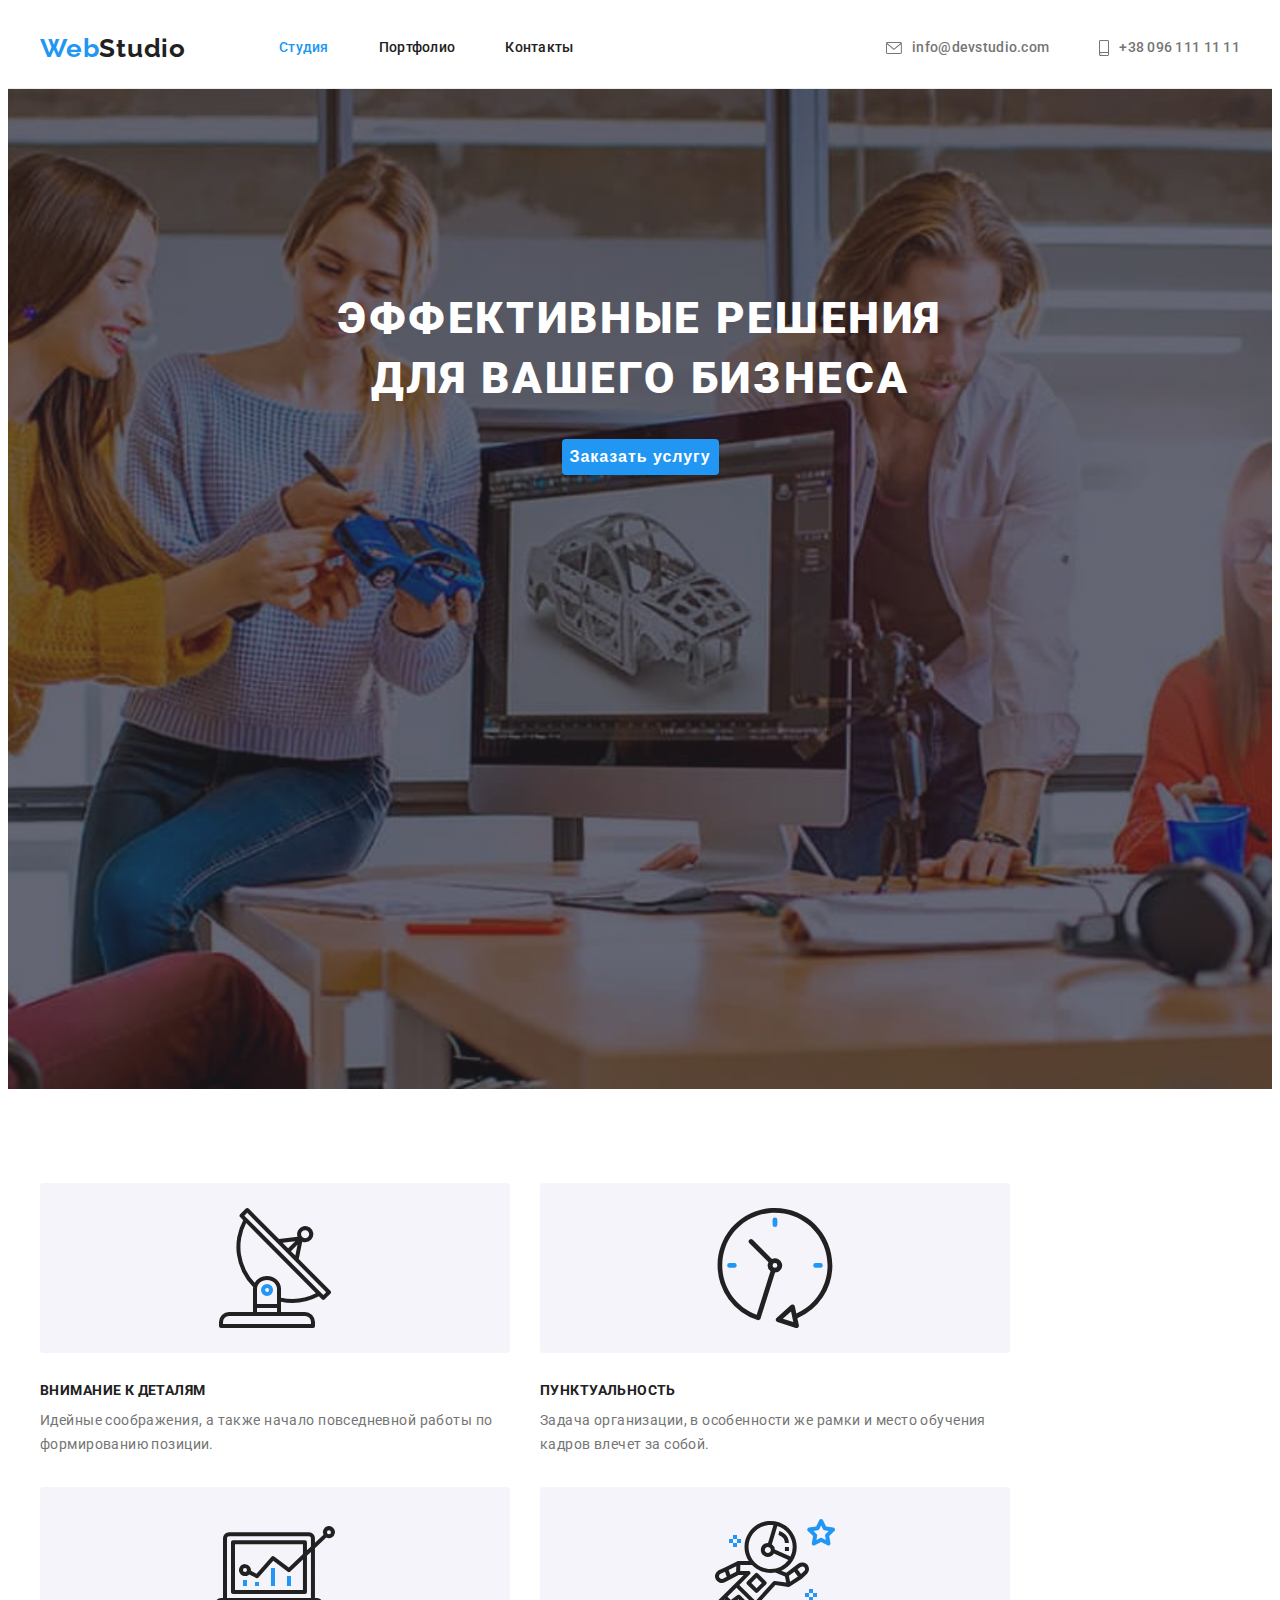
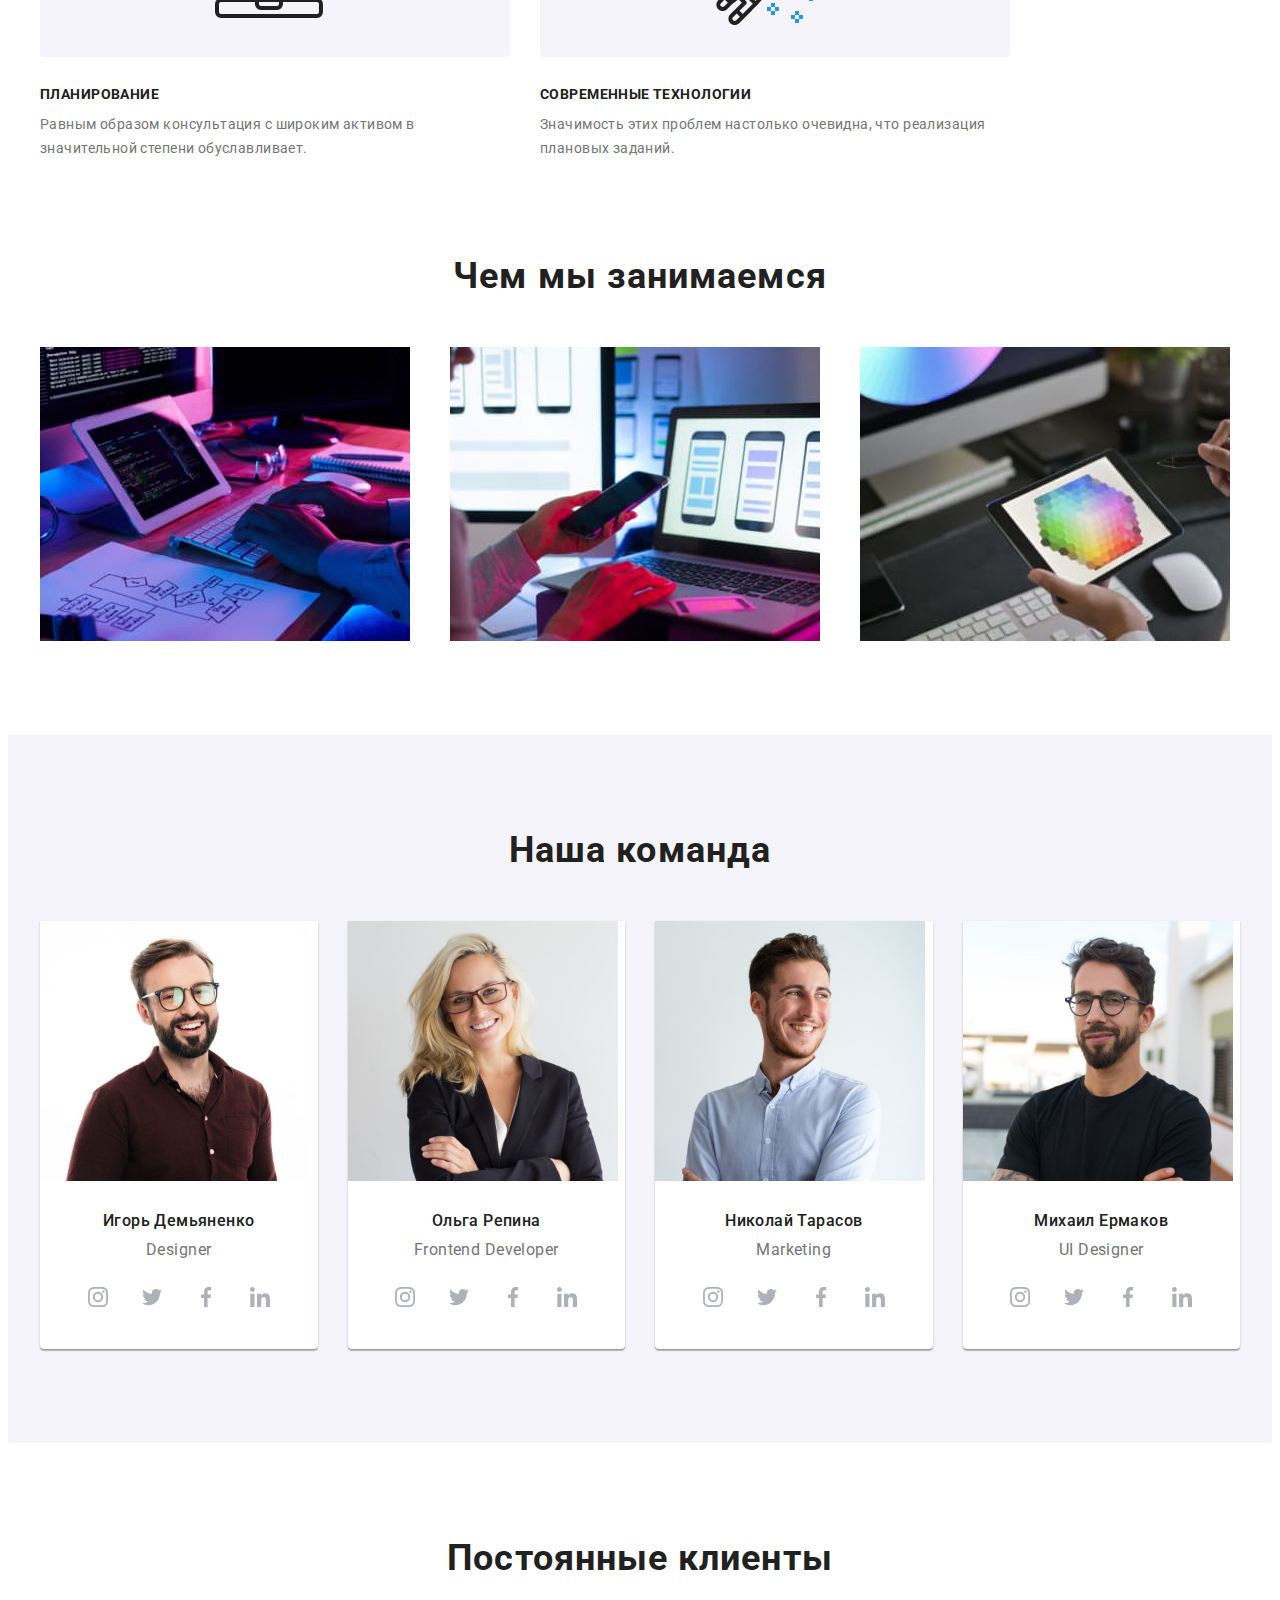
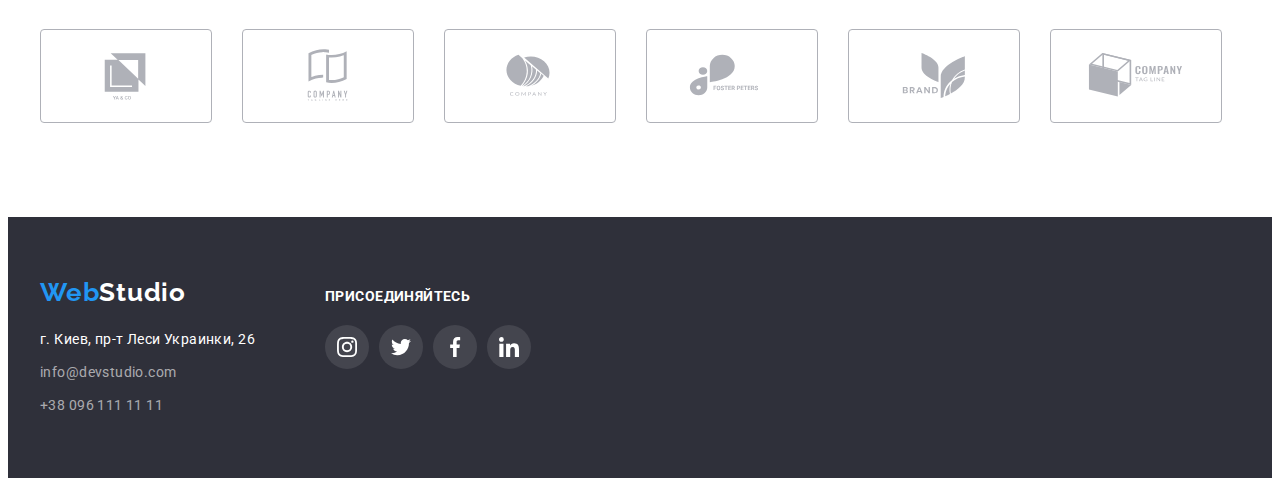
==== index.html @ 7e96d73e "hw-04" ====
<!DOCTYPE html>
<html lang="ru">
  <head>
    <meta charset="UTF-8" />
    <meta http-equiv="X-UA-Compatible" content="IE=edge" />
    <meta name="viewport" content="width=device-width, initial-scale=1.0" />
    <title>WebStudio</title>
    <link
      rel="stylesheet"
      href="https://cdnjs.cloudflare.com/ajax/libs/modern-normalize/1.0.0/modern-normalize.min.css"
      integrity="sha512-ISS7cAi1PEhQ8jnbJpJZMd29NlhNj4AWYyLOSp2CE/CsHxTCu+r+t0D2yoJudVrd0/8fTVPUVDzY5Tvli75u/g=="
      crossorigin="anonymous"
    />
    <link rel="preconnect" href="https://fonts.gstatic.com" />
    <link
      href="https://fonts.googleapis.com/css2?family=Raleway:wght@700&family=Roboto:wght@400;500;700;900&display=swap"
      rel="stylesheet"
    />
    <link rel="stylesheet" href="./css/styles.css" />
  </head>
  <body>
    <!-- Шапка -->
    <header>
      <div class="container nav-container">
        <nav class="nav-section">
          <a class="link logo" href="./index.html"><span class="piece-logo">Web</span>Studio</a>

          <ul class="list site-nav">
            <li class="item"><a class="link active-link" href="./index.html">Студия</a></li>
            <li class="item"><a class="link" href="./portfolio.html">Портфолио</a></li>
            <li class="item"><a class="link" href="">Контакты</a></li>
          </ul>
        </nav>

        <ul class="list contacts">
          <li class="item">
            <a class="link address-link" href="mailto:info@devstudio.com">
              <svg class="envelope-icon" width="16" height="12">
                <use href="./images/icons.svg#icon-envelope"></use>
              </svg>
              info@devstudio.com
            </a>
          </li>
          <li class="item">
            <a class="link address-link" href="tel:+380961111111">
              <svg class="phone-icon" width="10" height="16">
                <use href="./images/icons.svg#icon-smartphone"></use>
              </svg>
              +38 096 111 11 11
            </a>
          </li>
        </ul>
      </div>
    </header>

    <main>
      <!-- Герой -->
      <section class="section hero-section">
        <div class="hero-container">
          <h1 class="hero-title">Эффективные решения для вашего бизнеса</h1>
          <button class="button" type="button">Заказать услугу</button>
        </div>
      </section>

      <!-- Особенности -->
      <section class="section features-section">
        <div class="container">
          <!-- Скрытый заголовок секции-->
          <h2 class="visually-hidden">Особенности</h2>
          <ul class="list features-list">
            <li class="item features-item">
              <div class="features-icon">
                <svg class="icon" width="70" height="70">
                  <use href="./images/icons.svg#icon-antenna"></use>
                </svg>
              </div>
              <h3 class="features-title">Внимание к деталям</h3>
              <p class="features-text">
                Идейные соображения, а также начало повседневной работы по формированию позиции.
              </p>
            </li>
            <li class="item features-item">
              <div class="features-icon">
                <svg class="icon" width="70" height="70">
                  <use href="./images/icons.svg#icon-clock"></use>
                </svg>
              </div>
              <h3 class="features-title">Пунктуальность</h3>
              <p class="features-text">
                Задача организации, в особенности же рамки и место обучения кадров влечет за собой.
              </p>
            </li>
            <li class="item features-item">
              <div class="features-icon">
                <svg class="icon" width="70" height="70">
                  <use href="./images/icons.svg#icon-diagram"></use>
                </svg>
              </div>
              <h3 class="features-title">Планирование</h3>
              <p class="features-text">
                Равным образом консультация с широким активом в значительной степени обуславливает.
              </p>
            </li>
            <li class="item features-item">
              <div class="features-icon">
                <svg class="icon" width="70" height="70">
                  <use href="./images/icons.svg#icon-astronaut"></use>
                </svg>
              </div>
              <h3 class="features-title">Современные технологии</h3>
              <p class="features-text">Значимость этих проблем настолько очевидна, что реализация плановых заданий.</p>
            </li>
          </ul>
        </div>
      </section>
      <!-- Чем мы занимаемся -->
      <section class="section specialty-section">
        <div class="container specialty-container">
          <h2 class="section-title specialty-title">Чем мы занимаемся</h2>
          <ul class="list specialty-list">
            <li class="item specialty-item">
              <img src="./images/box1.jpg" alt="Программирование" width="370" />
            </li>
            <li class="item specialty-item">
              <img src="./images/box2.jpg" alt="Адаптивная вёрстка" width="370" />
            </li>
            <li class="item specialty-item">
              <img src="./images/box3.jpg" alt="Дизайн" width="370" />
            </li>
          </ul>
        </div>
      </section>
      <!-- Команда -->
      <section class="section team-section">
        <div class="container team-container">
          <h2 class="section-title team-title">Наша команда</h2>
          <ul class="list team-list">
            <li class="item staff-card">
              <img src="./images/igor-demyanenko.jpg" alt="Игорь Демьяненко" width="270" />
              <div class="staff-description">
                <h3 class="staff-name">Игорь Демьяненко</h3>
                <p class="staff-proffesion">Designer</p>
                <ul class="list social-icons">
                  <li class="item social-icons-item">
                    <a
                      href="https://www.instagram.com"
                      class="social-icons-link"
                      target="_blank"
                      rel="noopener noreferrer"
                    >
                      <svg class="social-icons-svg" width="20" height="20">
                        <use href="./images/icons.svg#icon-instagram"></use>
                      </svg>
                    </a>
                  </li>
                  <li class="item social-icons-item">
                    <a href="https://twitter.com" class="social-icons-link" target="_blank" rel="noopener noreferrer">
                      <svg class="social-icons-svg" width="106" height="20">
                        <use href="./images/icons.svg#icon-twitter"></use>
                      </svg>
                    </a>
                  </li>
                  <li class="item social-icons-item">
                    <a
                      href="https://www.facebook.com"
                      class="social-icons-link"
                      target="_blank"
                      rel="noopener noreferrer"
                    >
                      <svg class="social-icons-svg" width="20" height="20">
                        <use href="./images/icons.svg#icon-facebook"></use>
                      </svg>
                    </a>
                  </li>
                  <li class="item social-icons-item">
                    <a
                      href="https://www.linkedin.com"
                      class="social-icons-link"
                      target="_blank"
                      rel="noopener noreferrer"
                    >
                      <svg class="social-icons-svg" width="20" height="20">
                        <use href="./images/icons.svg#icon-linkedin"></use>
                      </svg>
                    </a>
                  </li>
                </ul>
              </div>
            </li>
            <li class="item staff-card">
              <img src="./images/olga-repina.jpg" alt="Ольга Репина" width="270" />
              <div class="staff-description">
                <h3 class="staff-name">Ольга Репина</h3>
                <p class="staff-proffesion">Frontend Developer</p>
                <ul class="list social-icons">
                  <li class="item social-icons-item">
                    <a
                      href="https://www.instagram.com"
                      class="social-icons-link"
                      target="_blank"
                      rel="noopener noreferrer"
                    >
                      <svg class="social-icons-svg" width="20" height="20">
                        <use href="./images/icons.svg#icon-instagram"></use>
                      </svg>
                    </a>
                  </li>
                  <li class="item social-icons-item">
                    <a href="https://twitter.com" class="social-icons-link" target="_blank" rel="noopener noreferrer">
                      <svg class="social-icons-svg" width="20" height="20">
                        <use href="./images/icons.svg#icon-twitter"></use>
                      </svg>
                    </a>
                  </li>
                  <li class="item social-icons-item">
                    <a
                      href="https://www.facebook.com"
                      class="social-icons-link"
                      target="_blank"
                      rel="noopener noreferrer"
                    >
                      <svg class="social-icons-svg" width="20" height="20">
                        <use href="./images/icons.svg#icon-facebook"></use>
                      </svg>
                    </a>
                  </li>
                  <li class="item social-icons-item">
                    <a
                      href="https://www.linkedin.com"
                      class="social-icons-link"
                      target="_blank"
                      rel="noopener noreferrer"
                    >
                      <svg class="social-icons-svg" width="20" height="20">
                        <use href="./images/icons.svg#icon-linkedin"></use>
                      </svg>
                    </a>
                  </li>
                </ul>
              </div>
            </li>
            <li class="item staff-card">
              <img src="./images/nikolay-tarasov.jpg" alt="Николай Тарасов" width="270" />
              <div class="staff-description">
                <h3 class="staff-name">Николай Тарасов</h3>
                <p class="staff-proffesion">Marketing</p>
                <ul class="list social-icons">
                  <li class="item social-icons-item">
                    <a
                      href="https://www.instagram.com"
                      class="social-icons-link"
                      target="_blank"
                      rel="noopener noreferrer"
                    >
                      <svg class="social-icons-svg" width="20" height="20">
                        <use href="./images/icons.svg#icon-instagram"></use>
                      </svg>
                    </a>
                  </li>
                  <li class="item social-icons-item">
                    <a href="https://twitter.com" class="social-icons-link" target="_blank" rel="noopener noreferrer">
                      <svg class="social-icons-svg" width="20" height="20">
                        <use href="./images/icons.svg#icon-twitter"></use>
                      </svg>
                    </a>
                  </li>
                  <li class="item social-icons-item">
                    <a
                      href="https://www.facebook.com"
                      class="social-icons-link"
                      target="_blank"
                      rel="noopener noreferrer"
                    >
                      <svg class="social-icons-svg" width="20" height="20">
                        <use href="./images/icons.svg#icon-facebook"></use>
                      </svg>
                    </a>
                  </li>
                  <li class="item social-icons-item">
                    <a
                      href="https://www.linkedin.com"
                      class="social-icons-link"
                      target="_blank"
                      rel="noopener noreferrer"
                    >
                      <svg class="social-icons-svg" width="20" height="20">
                        <use href="./images/icons.svg#icon-linkedin"></use>
                      </svg>
                    </a>
                  </li>
                </ul>
              </div>
            </li>
            <li class="item staff-card">
              <img src="./images/mihail-ermakov.jpg" alt="Михаил Ермаков" width="270" />
              <div class="staff-description">
                <h3 class="staff-name">Михаил Ермаков</h3>
                <p class="staff-proffesion">UI Designer</p>
                <ul class="list social-icons">
                  <li class="item social-icons-item">
                    <a
                      href="https://www.instagram.com"
                      class="social-icons-link"
                      target="_blank"
                      rel="noopener noreferrer"
                    >
                      <svg class="social-icons-svg" width="20" height="20">
                        <use href="./images/icons.svg#icon-instagram"></use>
                      </svg>
                    </a>
                  </li>
                  <li class="item social-icons-item">
                    <a href="https://twitter.com" class="social-icons-link" target="_blank" rel="noopener noreferrer">
                      <svg class="social-icons-svg" width="20" height="20">
                        <use href="./images/icons.svg#icon-twitter"></use>
                      </svg>
                    </a>
                  </li>
                  <li class="item social-icons-item">
                    <a
                      href="https://www.facebook.com"
                      class="social-icons-link"
                      target="_blank"
                      rel="noopener noreferrer"
                    >
                      <svg class="social-icons-svg" width="20" height="20">
                        <use href="./images/icons.svg#icon-facebook"></use>
                      </svg>
                    </a>
                  </li>
                  <li class="item social-icons-item">
                    <a
                      href="https://www.linkedin.com"
                      class="social-icons-link"
                      target="_blank"
                      rel="noopener noreferrer"
                    >
                      <svg class="social-icons-svg" width="20" height="20">
                        <use href="./images/icons.svg#icon-linkedin"></use>
                      </svg>
                    </a>
                  </li>
                </ul>
              </div>
            </li>
          </ul>
        </div>
      </section>
      <section class="section customers-section">
        <!-- Постоянные клиенты -->
        <div class="container">
          <h2 class="title section-title">Постоянные клиенты</h2>
          <ul class="list customer-list">
            <li class="item customer-icons-item">
              <a href="" class="customer-icons-link">
                <svg class="customer-icon-svg" width="106" height="60">
                  <use href="./images/icons.svg#icon-client1"></use>
                </svg>
              </a>
            </li>
            <li class="item customer-icons-item">
              <a href="" class="customer-icons-link">
                <svg class="customer-icon-svg" width="106" height="60">
                  <use href="./images/icons.svg#icon-client2"></use>
                </svg>
              </a>
            </li>
            <li class="item customer-icons-item">
              <a href="" class="customer-icons-link">
                <svg class="customer-icon-svg" width="106" height="60">
                  <use href="./images/icons.svg#icon-client3"></use>
                </svg>
              </a>
            </li>
            <li class="item customer-icons-item">
              <a href="" class="customer-icons-link">
                <svg class="customer-icon-svg" width="106" height="60">
                  <use href="./images/icons.svg#icon-client4"></use>
                </svg>
              </a>
            </li>
            <li class="item customer-icons-item">
              <a href="" class="customer-icons-link">
                <svg class="customer-icon-svg" width="106" height="60">
                  <use href="./images/icons.svg#icon-client5"></use>
                </svg>
              </a>
            </li>
            <li class="item customer-icons-item">
              <a href="" class="customer-icons-link">
                <svg class="customer-icon-svg" width="106" height="60">
                  <use href="./images/icons.svg#icon-client6"></use>
                </svg>
              </a>
            </li>
          </ul>
        </div>
      </section>
    </main>
    <!-- Подвал -->
    <footer>
      <div class="container footer-container">
        <div>
          <a class="link logo footer-logo" href="./index.html"> <span class="piece-logo">Web</span>Studio</a>
          <address>
            <p class="post-address">г. Киев, пр-т Леси Украинки, 26</p>
            <ul class="list contacts-footer">
              <li class="item mail">
                <a class="link footer-link" href="mailto:info@devstudio.com">info@devstudio.com</a>
              </li>
              <li class="item tel">
                <a class="link footer-link" href="tel:+380961111111">+38 096 111 11 11</a>
              </li>
            </ul>
          </address>
        </div>
        <div class="join-us">
          <p class="join-us-text">присоединяйтесь</p>
          <ul class="list join-icons">
            <li class="item join-icons-item">
              <a href="https://www.instagram.com" class="join-icons-link" target="_blank" rel="noopener noreferrer">
                <svg class="join-icons-svg" width="20" height="20">
                  <use href="./images/icons.svg#icon-instagram"></use>
                </svg>
              </a>
            </li>
            <li class="item join-icons-item">
              <a href="https://twitter.com" class="join-icons-link" target="_blank" rel="noopener noreferrer">
                <svg class="join-icons-svg" width="20" height="20">
                  <use href="./images/icons.svg#icon-twitter"></use>
                </svg>
              </a>
            </li>
            <li class="item join-icons-item">
              <a href="https://www.facebook.com" class="join-icons-link" target="_blank" rel="noopener noreferrer">
                <svg class="join-icons-svg" width="20" height="20">
                  <use href="./images/icons.svg#icon-facebook"></use>
                </svg>
              </a>
            </li>
            <li class="item join-icons-item">
              <a href="https://www.linkedin.com" class="join-icons-link" target="_blank" rel="noopener noreferrer">
                <svg class="join-icons-svg" width="20" height="20">
                  <use href="./images/icons.svg#icon-linkedin"></use>
                </svg>
              </a>
            </li>
          </ul>
        </div>
      </div>
    </footer>
  </body>
</html>
---- css/styles.css ----
:root {
  --title-text-color: #212121;
  --text-color: #757575;
  --accent-color: #2196f3;
  --base-bg-color: #ffffff;
  --secondary-bg-color: #2f303a;
  --section-bg-color: #f5f4fa;
  --soc-lk-cr: #afb1b8;
}

h1,
h2,
h3,
h4,
h5,
h6,
p {
  margin-top: 0;
  margin-bottom: 0;
}

.list {
  list-style: none;
  padding-left: 0;
  margin: 0;
}

.link {
  color: var(--title-text-color);
  text-decoration: none;
}

body {
  background-color: var(--base-bg-color);
  color: var(--title-text-color);

  font-family: Roboto, sans-serif;
  font-size: 14px;
  line-height: 1.71;
  letter-spacing: 0.03em;
}

img {
  display: block;
  max-width: 100%;
  height: auto;
}

header {
  border-bottom: 1px solid #ececec;
}

.container {
  width: 1200px;
  padding-left: 15px;
  padding-right: 15px;
  margin-right: auto;
  margin-left: auto;
}

.section {
  padding-top: 94px;
  padding-bottom: 94px;
}

.nav-container {
  display: flex;
  align-items: center;
}

.nav-section {
  display: flex;
  align-items: center;
}

.site-nav,
.contacts {
  display: flex;

  font-weight: 500;
  font-size: 14px;
  letter-spacing: 0.02em;
  line-height: 1.14;
  letter-spacing: 0.02em;
}

.site-nav {
  margin-left: 93px;
}

.site-nav > .item:not(:first-child) {
  margin-left: 50px;
}

.contacts {
  margin-left: auto;
}
.contacts .link {
  color: var(--text-color);
}

.contacts > .item:not(:first-child) {
  margin-left: 50px;
}

.logo {
  font-family: Raleway;
  font-weight: bold;
  font-size: 26px;
  line-height: 1.19;
  letter-spacing: 0.03em;
}

.piece-logo {
  color: var(--accent-color);
}

.logo:hover,
.logo:focus,
.link:hover,
.link:focus {
  color: var(--accent-color);
}

.site-nav .link {
  display: block;
  padding-top: 32px;
  padding-bottom: 32px;
}

.active-link {
  color: var(--accent-color);
}

.address-link {
  display: flex;
  align-items: center;
}

.envelope-icon {
  margin-right: 10px;
  fill: currentColor;
}

.phone-icon {
  margin-right: 10px;
  fill: currentColor;
}

.hero-section {
  background-image: linear-gradient(to right, rgba(47, 48, 58, 0.4), rgba(47, 48, 58, 0.4)), url(../images/hero.jpg);
  background-repeat: no-repeat;
  background-size: cover;
  background-position: center;
  max-width: 1600px;
  height: 600px;
  margin-left: auto;
  margin-right: auto;
  text-align: center;
  padding-top: 200px;
  padding-bottom: 200px;
}

.visually-hidden {
  position: absolute !important;
  clip: rect(1px 1px 1px 1px);
  clip: rect(1px, 1px, 1px, 1px);
  padding: 0 !important;
  border: 0 !important;
  height: 1px !important;
  width: 1px !important;
  overflow: hidden;
}

.hero-title {
  color: var(--base-bg-color);
  width: 696px;
  margin-right: auto;
  margin-left: auto;
  margin-bottom: 30px;
  font-weight: 900;
  font-size: 44px;
  line-height: 1.36;
  letter-spacing: 0.06em;
  text-transform: uppercase;
}

.button {
  color: var(--base-bg-color);
  background-color: var(--accent-color);

  font-weight: bold;
  font-size: 16px;
  line-height: 1.88;
  letter-spacing: 0.06em;
  text-align: center;
  cursor: pointer;
  box-shadow: 0px 4px 4px rgba(0, 0, 0, 0.15);
  border-radius: 4px;
  border-color: transparent;
}

.features-section {
  padding-bottom: 0;
}

.features-list {
  display: flex;
  flex-wrap: wrap;
  margin-left: -30px;
  margin-top: -30px;
}

.features-item {
  margin-left: 30px;
  margin-top: 30px;
  flex-basis: calc((100% - 120px) / 4);
}

.features-title {
  font-size: 14px;
  line-height: 1.14;
  text-transform: uppercase;
  margin-bottom: 10px;
}

.features-text {
  color: var(--text-color);
}

.features-icon {
  display: flex;
  justify-content: center;
  margin-bottom: 30px;
}

.icon {
  width: 270px;
  height: 120px;
  padding: 25px 100px;
  background: var(--section-bg-color);
  border-radius: 4px;
}

.section-title {
  margin-bottom: 50px;
  font-size: 36px;
  line-height: 1.17;
  letter-spacing: 0.03em;
  text-align: center;
}

.specialty-list {
  display: flex;
  flex-wrap: wrap;
  margin-left: -30px;
  margin-top: -30px;
}

.specialty-item {
  margin-left: 30px;
  margin-top: 30px;
  flex-basis: calc((100% - 90px) / 3);
}

.team-section {
  background-color: var(--section-bg-color);
}

.team-list {
  display: flex;
  flex-wrap: wrap;
  margin-left: -30px;
  margin-top: -30px;
}

.staff-card {
  flex-basis: calc((100% - 120px) / 4);
  margin-left: 30px;
  margin-top: 30px;
  text-align: center;

  background-color: var(--base-bg-color);
  box-shadow: 0px 1px 3px rgba(0, 0, 0, 0.12), 0px 1px 1px rgba(0, 0, 0, 0.14), 0px 2px 1px rgba(0, 0, 0, 0.2);
  border-radius: 0px 0px 4px 4px;
  border-color: transparent;
}

.staff-name {
  margin-bottom: 10px;
  font-weight: 500;
  font-size: 16px;
  line-height: 1.19;
}

.staff-proffesion {
  color: var(--text-color);
  font-size: 16px;
  line-height: 1.19;
  margin-bottom: 16px;
}

.staff-description {
  padding: 30px 32px;
}

.social-icons {
  display: inline-flex;
}

.social-icons-link {
  display: flex;
  align-items: center;
  justify-content: center;
  width: 44px;
  height: 44px;
  border-radius: 50%;
  background-color: var(--base-bg-color);
  color: var(--soc-lk-cr);
}

.social-icons-svg {
  fill: currentColor;
}

.social-icons-link:hover,
.social-icons-link:focus {
  color: var(--base-bg-color);
  background-color: var(--accent-color);
}

.social-icons-item:not(:first-child) {
  margin-left: 10px;
}

.customer-list {
  display: inline-flex;
}

.customer-icons-link {
  display: flex;
  align-items: center;
  justify-content: center;
  width: 170px;
  height: 92px;
  background-color: var(--base-bg-color);
  border: 1px solid var(--soc-lk-cr);
  color: var(--soc-lk-cr);
  border-radius: 4px;
}

.customer-icons-item:not(:first-child) {
  margin-left: 30px;
}

.customer-icon-svg {
  fill: currentColor;
}

.customer-icons-link:hover,
.customer-icons-link:focus {
  color: var(--accent-color);
  border-color: var(--accent-color);
}

footer {
  background-color: var(--secondary-bg-color);
}

.footer-container {
  display: flex;
  padding-top: 60px;
  padding-bottom: 60px;
}

.footer-logo {
  color: var(--base-bg-color);
  margin-bottom: 20px;
  display: inline-block;
}

.post-address {
  margin-bottom: 9px;
  color: var(--base-bg-color);
  font-style: normal;
}

.footer-link {
  color: rgba(255, 255, 255, 0.6);
  font-style: normal;
}

.contacts-footer > .mail {
  margin-bottom: 9px;
}

.join-us {
  margin-left: 70px;
  padding-top: 12px;
}

.join-us-text {
  font-weight: bold;
  line-height: 1.14;
  text-transform: uppercase;
  color: var(--base-bg-color);
  margin-bottom: 20px;
}

.join-icons {
  display: inline-flex;
}

.join-icons-link {
  display: flex;
  align-items: center;
  justify-content: center;
  width: 44px;
  height: 44px;
  border-radius: 50%;
  background-color: rgba(255, 255, 255, 0.1);
  color: var(--base-bg-color);
}

.join-icons-svg {
  fill: currentColor;
}

.join-icons-link:hover,
.join-icons-link:focus {
  color: var(--base-bg-color);
  background-color: var(--accent-color);
}

.join-icons-item:not(:first-child) {
  margin-left: 10px;
}

/* Portfolio */

.filter-list {
  display: flex;
  justify-content: center;
  margin-bottom: 50px;
}

.filter-button {
  background-color: #f5f4fa;
  padding: 8px 22px;
  margin-left: 8px;

  font-weight: 500;
  font-size: 16px;
  line-height: 1.63;
  cursor: pointer;
  border-radius: 4px;
  border-color: transparent;
}

.filter-button:hover,
.filter-button:focus {
  color: var(--base-bg-color);
  background-color: var(--accent-color);
  box-shadow: 0px 3px 1px rgba(0, 0, 0, 0.1), 0px 1px 2px rgba(0, 0, 0, 0.08), 0px 2px 2px rgba(0, 0, 0, 0.12);
  border-radius: 4px;
  border-color: transparent;
}

.project-title {
  margin-bottom: 4px;
  font-size: 18px;
  line-height: 2;
  letter-spacing: 0.06em;
  color: var(--title-text-color);
}
.project-type {
  color: var(--text-color);
  font-size: 16px;
  line-height: 1.88;
}

.project-list {
  display: flex;
  flex-wrap: wrap;
  margin-left: -30px;
  margin-top: -30px;
}

.project-item {
  min-height: 404px;
  margin-left: 30px;
  margin-top: 30px;
  flex-basis: calc((100% - 90px) / 3);
}

.caption {
  padding: 20px 24px;
  border-right: 1px solid #eeeeee;
  border-left: 1px solid #eeeeee;
  border-bottom: 1px solid #eeeeee;
}

.project-link {
  display: block;
}

.project-link:hover,
.project-link:focus {
  border: 1px solid #eeeeee;
  box-shadow: 0px 1px 1px rgba(0, 0, 0, 0.12), 0px 4px 4px rgba(0, 0, 0, 0.06), 1px 4px 6px rgba(0, 0, 0, 0.16);
}
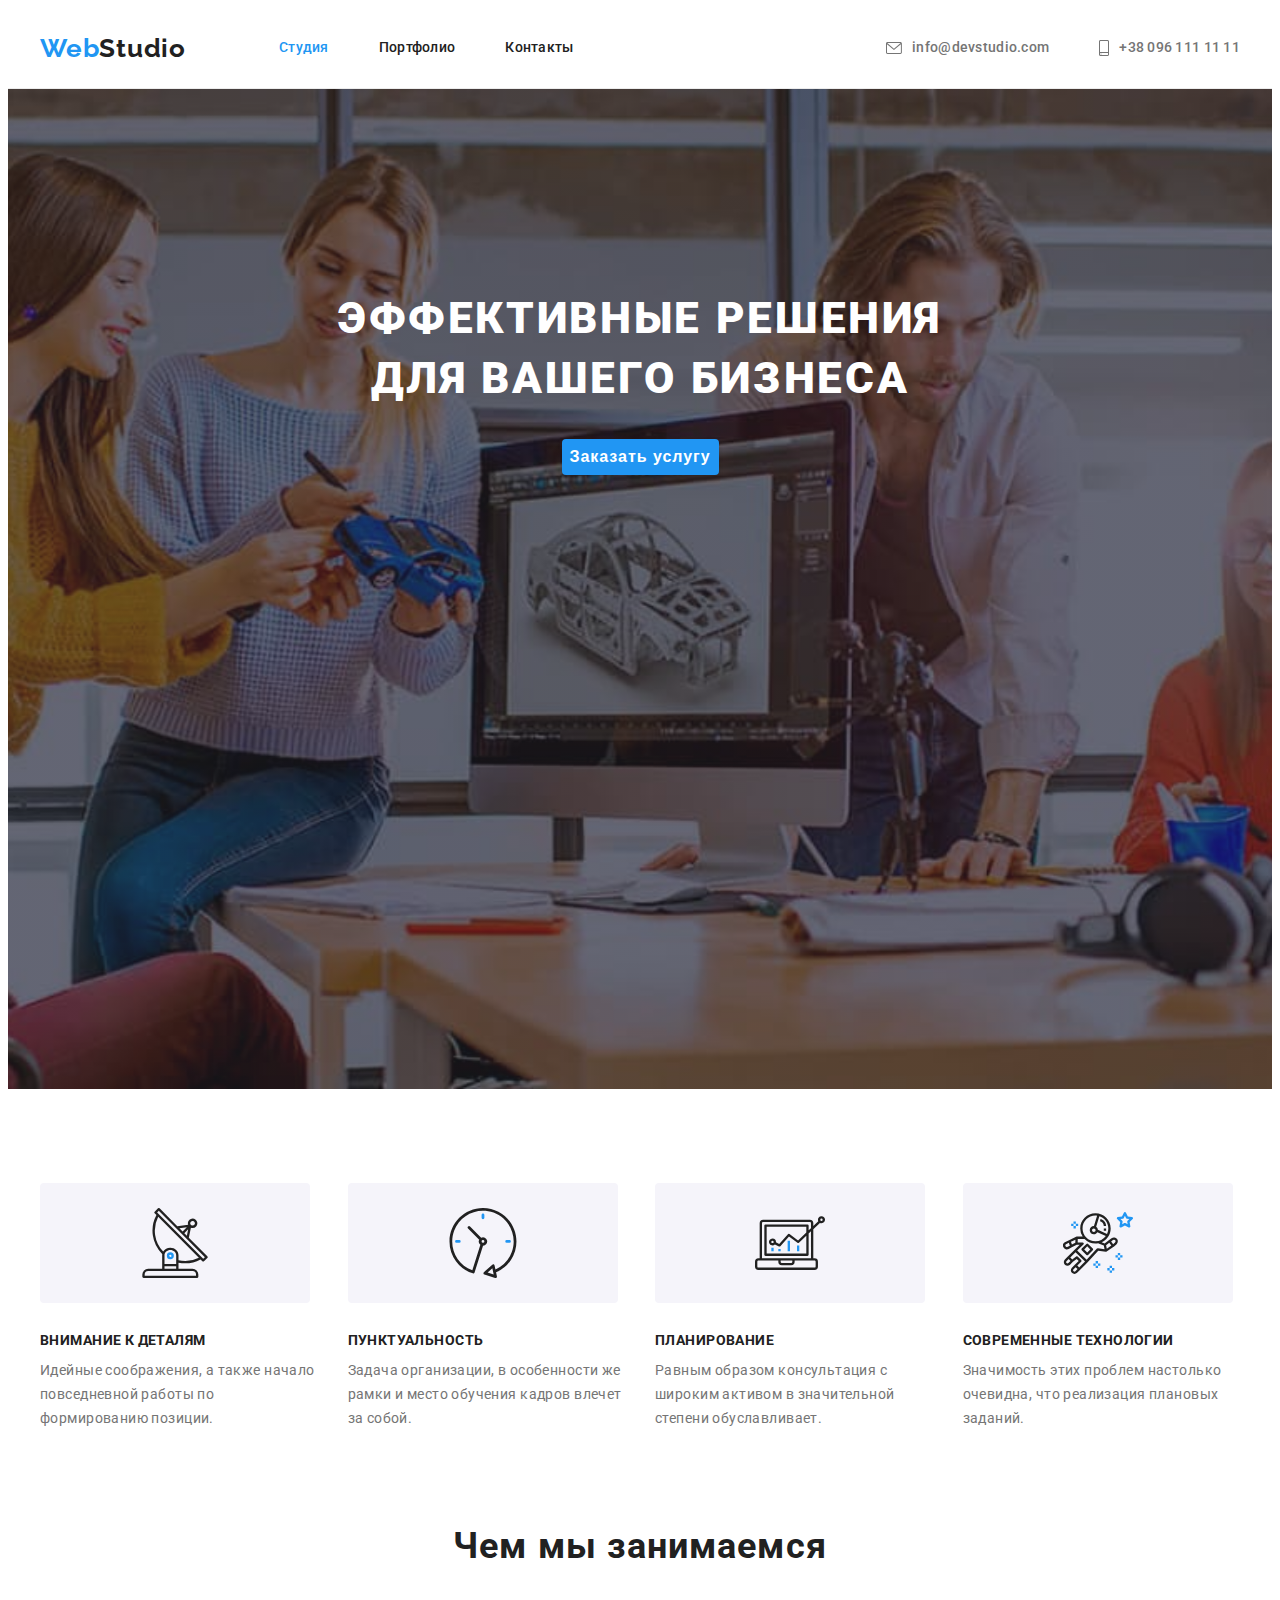
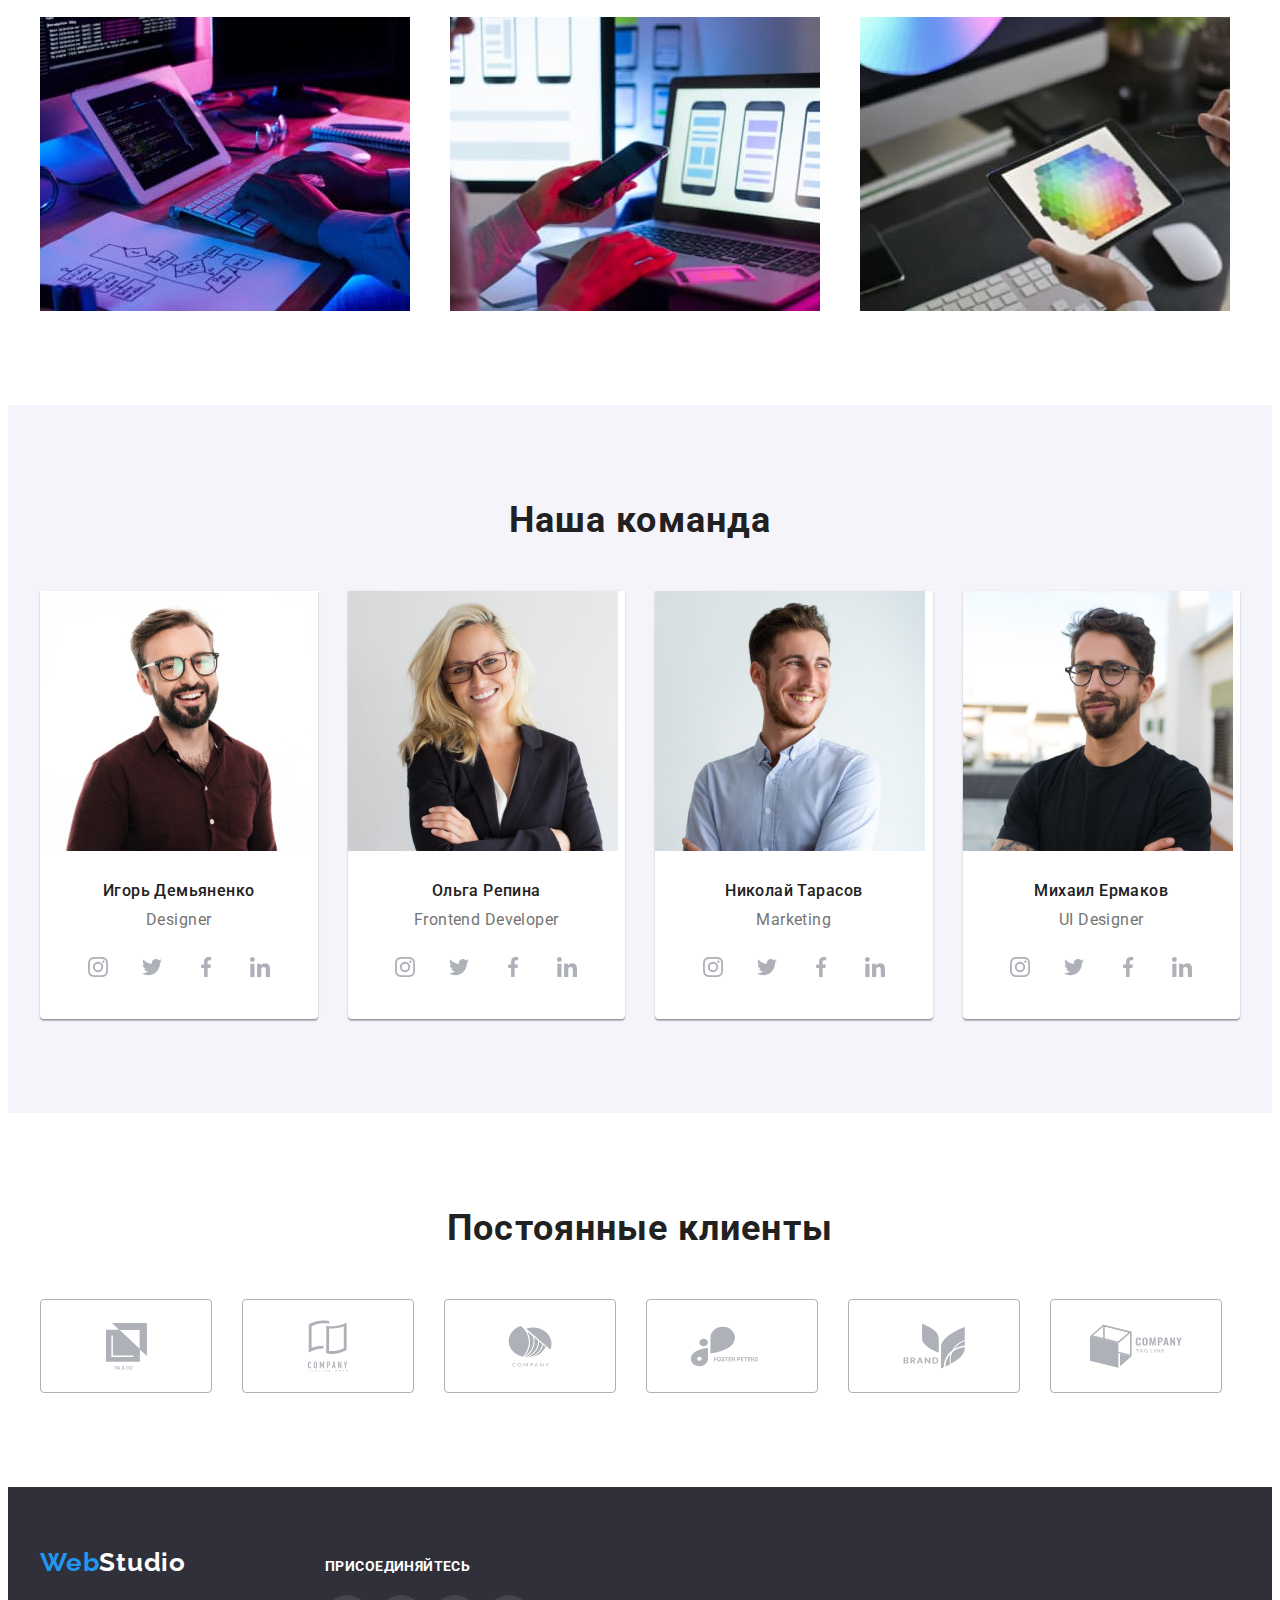
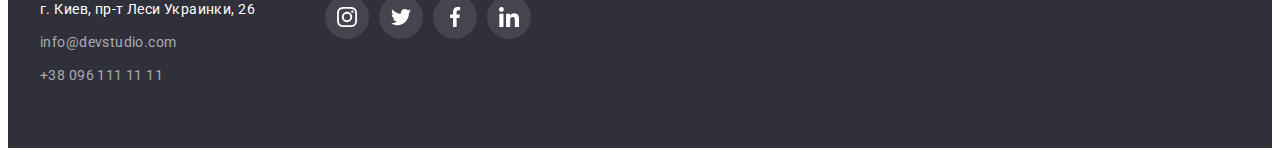
==== commit 40ffa036: "bugfix" ====
--- a/index.html
+++ b/index.html
@@ -353,42 +353,42 @@
           <ul class="list customer-list">
             <li class="item customer-icons-item">
               <a href="" class="customer-icons-link">
-                <svg class="customer-icon-svg" width="106" height="60">
+                <svg class="customer-icon-svg" width="41" height="47">
                   <use href="./images/icons.svg#icon-client1"></use>
                 </svg>
               </a>
             </li>
             <li class="item customer-icons-item">
               <a href="" class="customer-icons-link">
-                <svg class="customer-icon-svg" width="106" height="60">
+                <svg class="customer-icon-svg" width="40" height="52">
                   <use href="./images/icons.svg#icon-client2"></use>
                 </svg>
               </a>
             </li>
             <li class="item customer-icons-item">
               <a href="" class="customer-icons-link">
-                <svg class="customer-icon-svg" width="106" height="60">
+                <svg class="customer-icon-svg" width="44" height="42">
                   <use href="./images/icons.svg#icon-client3"></use>
                 </svg>
               </a>
             </li>
             <li class="item customer-icons-item">
               <a href="" class="customer-icons-link">
-                <svg class="customer-icon-svg" width="106" height="60">
+                <svg class="customer-icon-svg" width="85" height="41">
                   <use href="./images/icons.svg#icon-client4"></use>
                 </svg>
               </a>
             </li>
             <li class="item customer-icons-item">
               <a href="" class="customer-icons-link">
-                <svg class="customer-icon-svg" width="106" height="60">
+                <svg class="customer-icon-svg" width="63" height="46">
                   <use href="./images/icons.svg#icon-client5"></use>
                 </svg>
               </a>
             </li>
             <li class="item customer-icons-item">
               <a href="" class="customer-icons-link">
-                <svg class="customer-icon-svg" width="106" height="60">
+                <svg class="customer-icon-svg" width="94" height="44">
                   <use href="./images/icons.svg#icon-client6"></use>
                 </svg>
               </a>
--- a/css/styles.css
+++ b/css/styles.css
@@ -230,14 +230,16 @@
 
 .features-icon {
   display: flex;
+  align-items: center;
   justify-content: center;
-  margin-bottom: 30px;
-}
-
-.icon {
   width: 270px;
   height: 120px;
-  padding: 25px 100px;
+  background: var(--section-bg-color);
+  margin-bottom: 30px;
+  border-radius: 4px;
+}
+
+.icon {
   background: var(--section-bg-color);
   border-radius: 4px;
 }
@@ -369,6 +371,7 @@
 
 .footer-container {
   display: flex;
+  align-items: baseline;
   padding-top: 60px;
   padding-bottom: 60px;
 }
@@ -396,7 +399,6 @@
 
 .join-us {
   margin-left: 70px;
-  padding-top: 12px;
 }
 
 .join-us-text {
